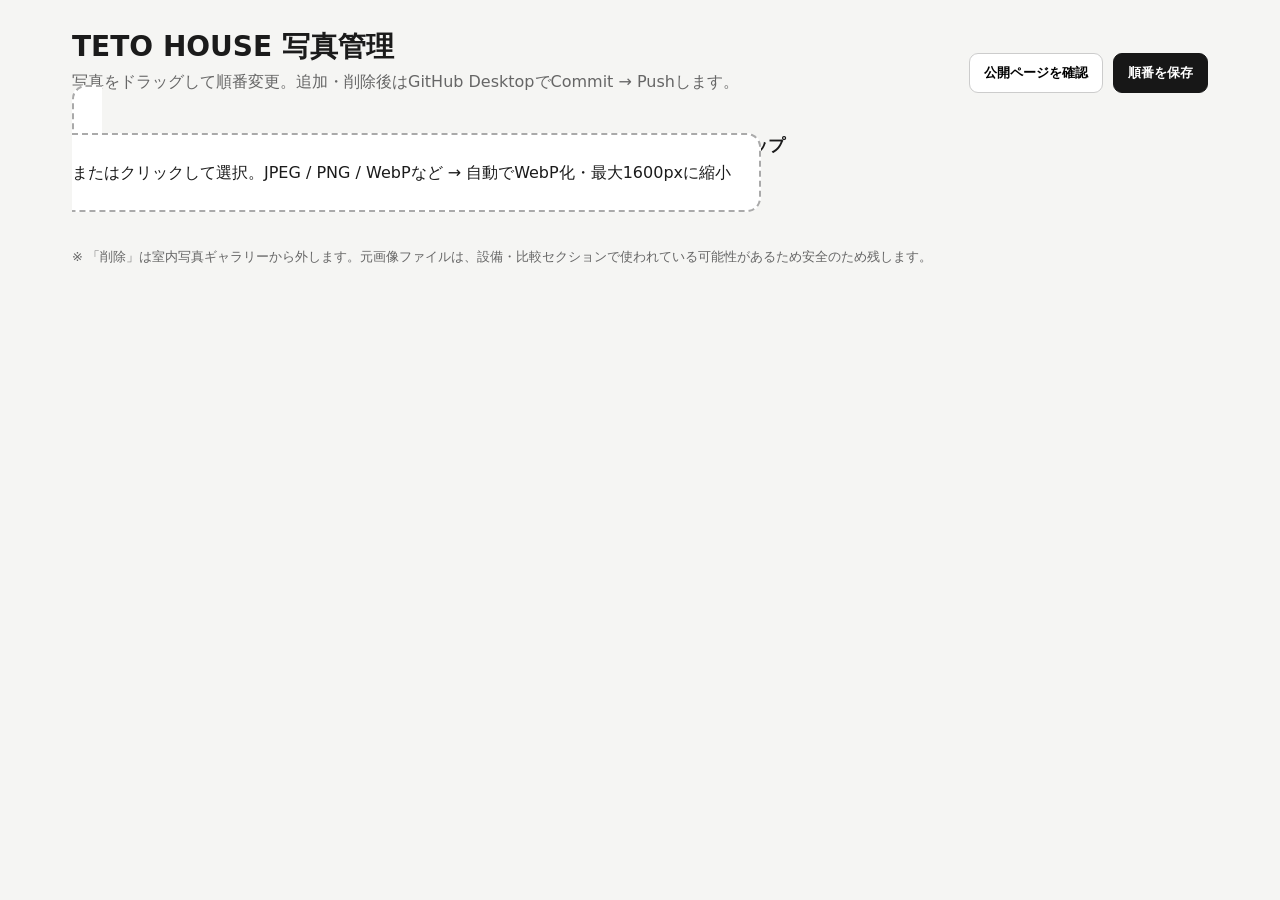
==== tools/gallery-manager.html @ 7050c216 "Management feature added" ====
<!doctype html>
<html lang="ja">
<head>
<meta charset="utf-8">
<meta name="viewport" content="width=device-width,initial-scale=1">
<title>TETO HOUSE 写真管理</title>
<style>
:root{font-family:system-ui,-apple-system,"Segoe UI",sans-serif;color:#1b1b1b;background:#f5f5f3}*{box-sizing:border-box}body{margin:0}.wrap{max-width:1180px;margin:auto;padding:28px 22px 60px}header{display:flex;justify-content:space-between;gap:20px;align-items:end;margin-bottom:22px}h1{font-size:28px;margin:0 0 6px}p{margin:0;color:#666}.toolbar{display:flex;gap:10px;flex-wrap:wrap}.btn{border:1px solid #ccc;background:white;border-radius:9px;padding:10px 14px;font-weight:700;cursor:pointer}.btn.primary{background:#171717;color:white;border-color:#171717}.drop{border:2px dashed #aaa;border-radius:14px;background:white;padding:28px;text-align:center;margin-bottom:18px;transition:.15s}.drop.drag{border-color:#111;background:#eee}.drop strong{display:block;font-size:17px;margin-bottom:6px}.drop input{display:none}.status{min-height:24px;margin:8px 0 14px;font-size:14px}.status.ok{color:#176b2f}.status.err{color:#b00020}.grid{display:grid;grid-template-columns:repeat(auto-fill,minmax(170px,1fr));gap:14px}.card{position:relative;background:white;border:1px solid #ddd;border-radius:12px;overflow:hidden;cursor:grab;box-shadow:0 1px 2px #0001}.card.dragging{opacity:.4}.card img{width:100%;aspect-ratio:4/3;object-fit:cover;display:block}.meta{display:flex;align-items:center;justify-content:space-between;gap:8px;padding:9px 10px}.num{font-weight:800;font-size:13px}.name{font-size:11px;color:#777;white-space:nowrap;overflow:hidden;text-overflow:ellipsis;max-width:105px}.delete{position:absolute;top:7px;right:7px;border:0;border-radius:999px;width:30px;height:30px;background:#fff;color:#a00;font-weight:900;cursor:pointer;box-shadow:0 1px 4px #0003}.hint{margin-top:18px;font-size:13px;color:#666}.busy{pointer-events:none;opacity:.65}@media(max-width:650px){header{align-items:start;flex-direction:column}.grid{grid-template-columns:repeat(2,1fr)}}
</style>
</head>
<body><div class="wrap">
<header><div><h1>TETO HOUSE 写真管理</h1><p>写真をドラッグして順番変更。追加・削除後はGitHub DesktopでCommit → Pushします。</p></div><div class="toolbar"><button class="btn" id="preview">公開ページを確認</button><button class="btn primary" id="save">順番を保存</button></div></header>
<label class="drop" id="drop"><strong>ここに室内写真をドラッグ＆ドロップ</strong><span>またはクリックして選択。JPEG / PNG / WebPなど → 自動でWebP化・最大1600pxに縮小</span><input id="picker" type="file" accept="image/*" multiple></label>
<div class="status" id="status"></div><div class="grid" id="grid"></div>
<p class="hint">※ 「削除」は室内写真ギャラリーから外します。元画像ファイルは、設備・比較セクションで使われている可能性があるため安全のため残します。</p>
</div>
<script>
const grid=document.getElementById('grid'),drop=document.getElementById('drop'),picker=document.getElementById('picker'),statusEl=document.getElementById('status'),saveBtn=document.getElementById('save');
let items=[],dragged=null,dirty=false;
function status(msg,type=''){statusEl.textContent=msg;statusEl.className='status '+type}
function render(){grid.innerHTML='';items.forEach((item,i)=>{const card=document.createElement('article');card.className='card';card.draggable=true;card.dataset.file=item.file;card.innerHTML=`<button class="delete" title="削除" aria-label="削除">×</button><img src="/assets/thumbs/${encodeURIComponent(item.thumb||item.file)}?v=${Date.now()}" alt="室内写真 ${i+1}"><div class="meta"><span class="num">${i+1}</span><span class="name" title="${item.file}">${item.file}</span></div>`;card.addEventListener('dragstart',()=>{dragged=card;card.classList.add('dragging')});card.addEventListener('dragend',()=>{card.classList.remove('dragging');dragged=null;syncOrder();dirty=true;status('並び順を変更しました。「順番を保存」を押してください。')});card.addEventListener('dragover',e=>{e.preventDefault();if(!dragged||dragged===card)return;const cards=[...grid.children],from=cards.indexOf(dragged),to=cards.indexOf(card);grid.insertBefore(dragged,from<to?card.nextSibling:card)});card.querySelector('.delete').addEventListener('click',()=>removeItem(item));grid.appendChild(card)})}
function syncOrder(){const order=[...grid.children].map(c=>c.dataset.file);items=order.map(f=>items.find(x=>x.file===f)).filter(Boolean);render()}
async function load(){const r=await fetch('/api/gallery');items=await r.json();render();status(`${items.length}枚の室内写真を読み込みました。`,'ok')}
async function uploadFiles(files){for(const f of files){if(!f.type.startsWith('image/'))continue;status(`${f.name} を処理しています…`);drop.classList.add('busy');try{const r=await fetch('/api/upload',{method:'POST',headers:{'Content-Type':f.type||'application/octet-stream','X-Filename':encodeURIComponent(f.name)},body:f});const data=await r.json();if(!r.ok||!data.ok)throw new Error(data.error||'アップロードに失敗しました');items.push(data.item);render();status(`${f.name} を追加しました。`,'ok')}catch(e){status(e.message,'err');break}finally{drop.classList.remove('busy')}}}
async function removeItem(item){if(!confirm(`この写真を削除しますか？\n${item.file}`))return;const r=await fetch('/api/delete',{method:'POST',headers:{'Content-Type':'application/json'},body:JSON.stringify({file:item.file})});const data=await r.json();if(!r.ok||!data.ok){status(data.error||'削除に失敗しました','err');return}items=items.filter(x=>x.file!==item.file);render();status('室内写真ギャラリーから外しました。元画像ファイルは安全のため残しています。','ok')}
saveBtn.addEventListener('click',async()=>{const files=items.map(x=>x.file);const r=await fetch('/api/order',{method:'POST',headers:{'Content-Type':'application/json'},body:JSON.stringify({files})});const data=await r.json();if(!r.ok||!data.ok){status(data.error||'保存に失敗しました','err');return}dirty=false;status('並び順を gallery.json に保存しました。次にGitHub DesktopでCommit → Pushしてください。','ok')});
drop.addEventListener('click',()=>picker.click());picker.addEventListener('change',()=>uploadFiles([...picker.files]));['dragenter','dragover'].forEach(ev=>drop.addEventListener(ev,e=>{e.preventDefault();drop.classList.add('drag')}));['dragleave','drop'].forEach(ev=>drop.addEventListener(ev,e=>{e.preventDefault();drop.classList.remove('drag')}));drop.addEventListener('drop',e=>uploadFiles([...e.dataTransfer.files]));document.getElementById('preview').addEventListener('click',()=>window.open('/preview','_blank'));window.addEventListener('beforeunload',e=>{if(dirty){e.preventDefault();e.returnValue=''}});load();
</script></body></html>
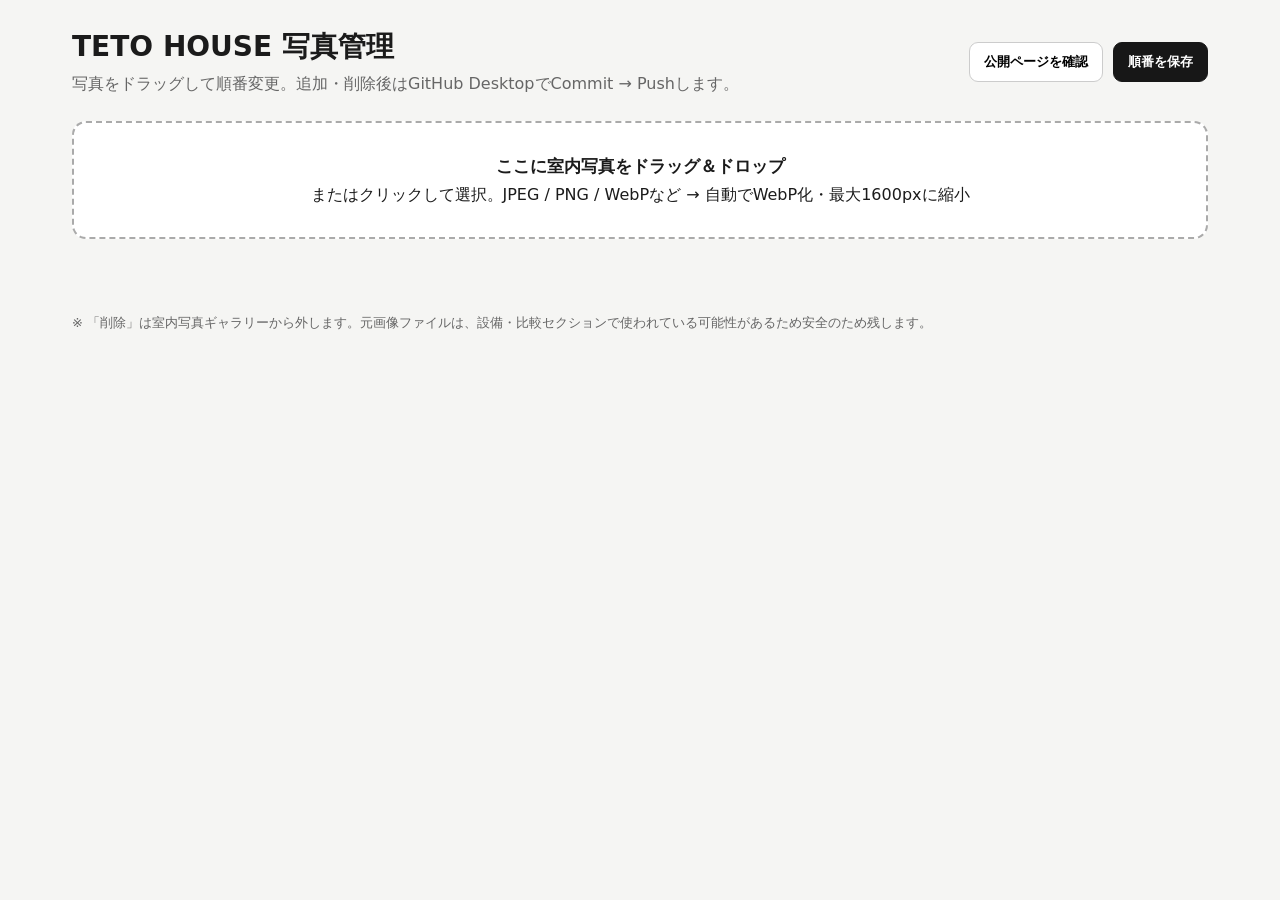
==== commit 3f285257: "update" ====
--- a/tools/gallery-manager.html
+++ b/tools/gallery-manager.html
@@ -5,7 +5,7 @@
 <meta name="viewport" content="width=device-width,initial-scale=1">
 <title>TETO HOUSE 写真管理</title>
 <style>
-:root{font-family:system-ui,-apple-system,"Segoe UI",sans-serif;color:#1b1b1b;background:#f5f5f3}*{box-sizing:border-box}body{margin:0}.wrap{max-width:1180px;margin:auto;padding:28px 22px 60px}header{display:flex;justify-content:space-between;gap:20px;align-items:end;margin-bottom:22px}h1{font-size:28px;margin:0 0 6px}p{margin:0;color:#666}.toolbar{display:flex;gap:10px;flex-wrap:wrap}.btn{border:1px solid #ccc;background:white;border-radius:9px;padding:10px 14px;font-weight:700;cursor:pointer}.btn.primary{background:#171717;color:white;border-color:#171717}.drop{border:2px dashed #aaa;border-radius:14px;background:white;padding:28px;text-align:center;margin-bottom:18px;transition:.15s}.drop.drag{border-color:#111;background:#eee}.drop strong{display:block;font-size:17px;margin-bottom:6px}.drop input{display:none}.status{min-height:24px;margin:8px 0 14px;font-size:14px}.status.ok{color:#176b2f}.status.err{color:#b00020}.grid{display:grid;grid-template-columns:repeat(auto-fill,minmax(170px,1fr));gap:14px}.card{position:relative;background:white;border:1px solid #ddd;border-radius:12px;overflow:hidden;cursor:grab;box-shadow:0 1px 2px #0001}.card.dragging{opacity:.4}.card img{width:100%;aspect-ratio:4/3;object-fit:cover;display:block}.meta{display:flex;align-items:center;justify-content:space-between;gap:8px;padding:9px 10px}.num{font-weight:800;font-size:13px}.name{font-size:11px;color:#777;white-space:nowrap;overflow:hidden;text-overflow:ellipsis;max-width:105px}.delete{position:absolute;top:7px;right:7px;border:0;border-radius:999px;width:30px;height:30px;background:#fff;color:#a00;font-weight:900;cursor:pointer;box-shadow:0 1px 4px #0003}.hint{margin-top:18px;font-size:13px;color:#666}.busy{pointer-events:none;opacity:.65}@media(max-width:650px){header{align-items:start;flex-direction:column}.grid{grid-template-columns:repeat(2,1fr)}}
+:root{font-family:system-ui,-apple-system,"Segoe UI",sans-serif;color:#1b1b1b;background:#f5f5f3}*{box-sizing:border-box}body{margin:0}.wrap{max-width:1180px;margin:auto;padding:28px 22px 60px}header{display:flex;justify-content:space-between;gap:20px;align-items:center;margin-bottom:24px}header>div:first-child{min-width:0}h1{font-size:28px;margin:0 0 6px}p{margin:0;color:#666;line-height:1.55}.toolbar{display:flex;gap:10px;flex-wrap:wrap;flex:0 0 auto}.btn{border:1px solid #ccc;background:white;border-radius:9px;padding:10px 14px;font-weight:700;cursor:pointer}.btn.primary{background:#171717;color:white;border-color:#171717}.drop{display:flex;width:100%;min-height:118px;flex-direction:column;align-items:center;justify-content:center;gap:4px;border:2px dashed #aaa;border-radius:14px;background:white;padding:24px 28px;text-align:center;margin:0 0 18px;line-height:1.45;transition:.15s;cursor:pointer}.drop.drag{border-color:#111;background:#eee}.drop strong{display:block;font-size:17px;margin:0}.drop span{display:block;max-width:760px}.drop input{display:none}.status{min-height:24px;margin:8px 0 14px;font-size:14px}.status.ok{color:#176b2f}.status.err{color:#b00020}.grid{display:grid;grid-template-columns:repeat(auto-fill,minmax(170px,1fr));gap:14px}.card{position:relative;background:white;border:1px solid #ddd;border-radius:12px;overflow:hidden;cursor:grab;box-shadow:0 1px 2px #0001}.card.dragging{opacity:.4}.card img{width:100%;aspect-ratio:4/3;object-fit:cover;display:block}.meta{display:flex;align-items:center;justify-content:space-between;gap:8px;padding:9px 10px}.num{font-weight:800;font-size:13px}.name{font-size:11px;color:#777;white-space:nowrap;overflow:hidden;text-overflow:ellipsis;max-width:105px}.delete{position:absolute;top:7px;right:7px;border:0;border-radius:999px;width:30px;height:30px;background:#fff;color:#a00;font-weight:900;cursor:pointer;box-shadow:0 1px 4px #0003}.hint{margin-top:18px;font-size:13px;color:#666}.busy{pointer-events:none;opacity:.65}@media(max-width:650px){.wrap{padding:20px 16px 44px}header{align-items:stretch;flex-direction:column;margin-bottom:18px}.toolbar{width:100%}.toolbar .btn{flex:1 1 auto}.drop{min-height:132px;padding:22px 18px}.grid{grid-template-columns:repeat(2,1fr)}}
 </style>
 </head>
 <body><div class="wrap">
